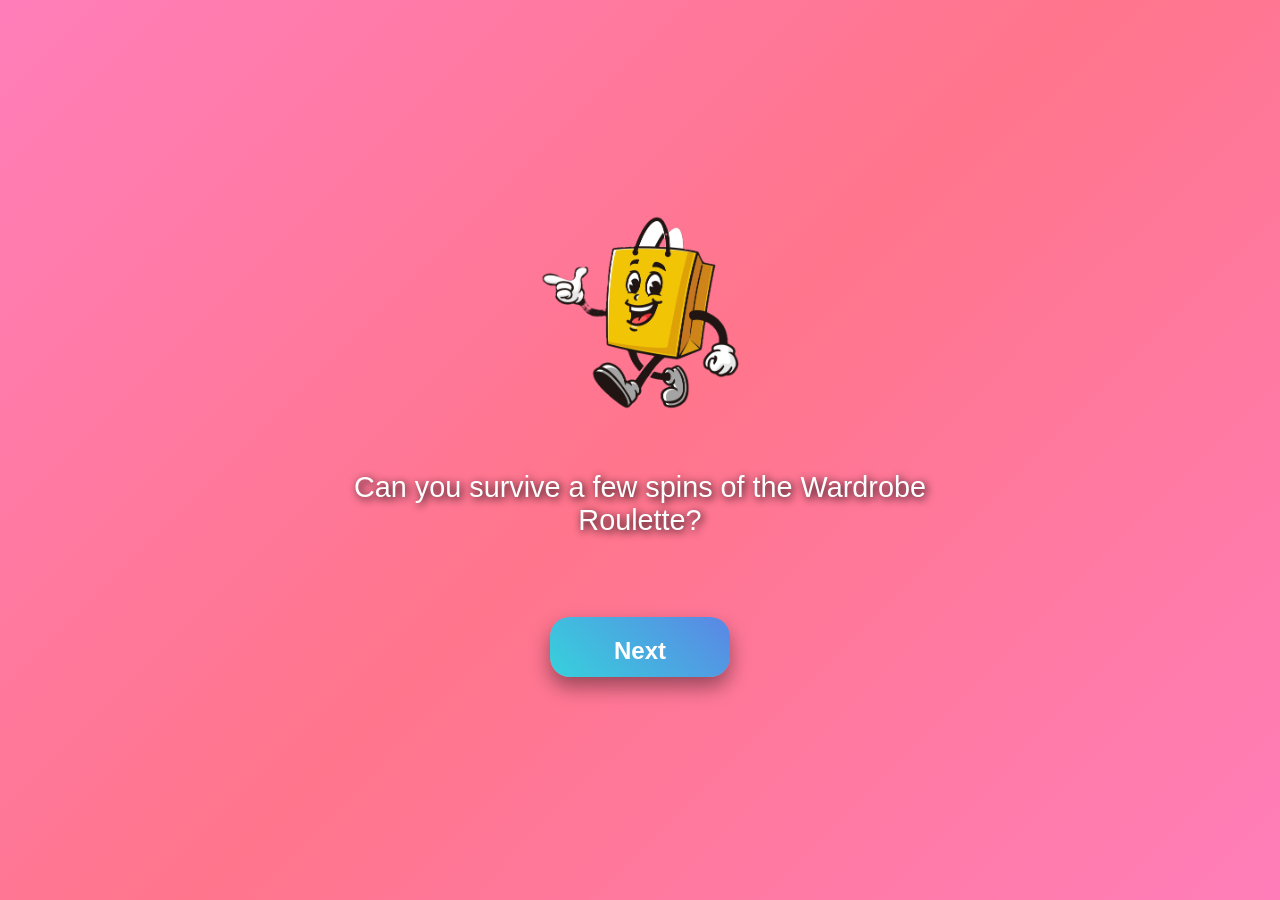
==== index.html @ 61a419b8 "Rename start.html to index.html" ====
<!DOCTYPE html>
<html lang="en">
<head>
  <meta charset="UTF-8">
  <meta name="viewport" content="width=device-width, initial-scale=1.0">
  <title>Budget Boss - Start</title>
  <link rel="stylesheet" href="style.css">
</head>
<body class="start-screen">

  <div class="slides-container">
    <div class="slide" id="slide0">
      <img src="images/shopping_bag_man_pixian_ai.png" alt="Mannequin">
      <p>Can you survive a few spins of the Wardrobe Roulette?</p>
    </div>

    <div class="slide" id="slide1">
      <img src="images/shopping_bag_man_pixian_ai.png" alt="Mannequin">
      <p>Your goal: Pick shirts and bottoms wisely to stay under budget. Expensive items are tempting, but can you afford them?</p>
    <p class="tip">💡 Tip: Always check the price tag! Knowing the cost helps you make smart choices.</p>

    </div>

    <div class="slide" id="slide2">
      <img src="images/shopping_bag_man_pixian_ai.png" alt="Mannequin">
      <p>Watch your total spent at the top of the screen. Go over budget and you can’t submit your outfit!</p>
    <p class="tip">💡 Did you know? Creating a budget means planning how to spend your money wisely.</p>

    </div>

    <div class="slide" id="slide3">
      <img src="images/shopping_bag_man_pixian_ai.png" alt="Mannequin">
      <p>Each outfit choice has a cost. Mix and match carefully! Are you ready to spin the wheel?</p>
    <p class="tip">💡 Smart shoppers compare prices and look for the best value, not just the cheapest or most expensive items.</p>

    </div>

<div class="slide" id="slide4">
  <img src="images/shopping_bag_man_pixian_ai.png" alt="Clothing Info" style="width:250px; margin-bottom:20px;">
  
  <p style="font-size:1.5rem; line-height:2rem; text-align:left; max-width:600px; margin:auto;">
    <strong>Clothing is essential for every household member!</strong><br><br>
    - Clothing tends to wear out quickly, especially children's items and work clothes.<br>
    - It's easy to get carried away while shopping online. Consider setting a monthly limit.<br>
    - You may splurge on a designer item, but most clothes can be found at affordable stores.<br><br>
    <strong>DID YOU KNOW?</strong> The average family in America spends <strong>$2,000 per year</strong> on clothing!<br>
    Items in this category typically cost <strong>$22–$110 per month</strong>, and most people budget between <strong>2%–5% of their monthly income</strong>.
  </p>
</div>

    <div class="slide-controls">
    <button id="prevBtn">← Previous</button>
    <button id="nextBtn">Next</button>
    </div> 

  </div>

  <script>
    let currentSlide = 0;
    const totalSlides = 5;

function showSlide(index) {
  for (let i = 0; i < totalSlides; i++) {
    const slide = document.getElementById(`slide${i}`);
    slide.style.display = 'none';
    slide.classList.remove('active');
  }

  const activeSlide = document.getElementById(`slide${index}`);
  activeSlide.style.display = 'flex';
  activeSlide.classList.add('active');

  document.getElementById('prevBtn').style.display =
    index === 0 ? 'none' : 'inline-block';
}

    document.getElementById('nextBtn').onclick = () => {
      currentSlide++;
      if (currentSlide < totalSlides) {
        showSlide(currentSlide);
      } else {
        window.location.href = 'wheel.html';
      }

    }

    document.getElementById('prevBtn').onclick = () => {
  if (currentSlide > 0) {
    currentSlide--;
    showSlide(currentSlide);
  }
}


    showSlide(currentSlide);
  </script>

</body>
</html>
---- style.css ----
/* GAME PAGE STYLES */
body.game-page {
  background: linear-gradient(135deg, #36d1dc, #5b86e5); /* blue gradient */
  font-family: 'Trebuchet MS', sans-serif;
  min-height: 100vh;
  margin: 0;
  padding: 20px;
  color: #000;
  display: flex;
  justify-content: center;
  align-items: flex-start;
}

body.game-page .container {
  background: white;        /* opaque for contrast */
  color: #000;              /* dark text */
  width: 750px;
  margin: 40px auto;
  padding: 30px;
  border-radius: 12px;
  box-shadow: 0 6px 20px rgba(0,0,0,0.2);
}

/* Headings */
.container h2 {
  font-size: 2.5rem;
  margin-bottom: 15px;
}

#clothingRack h3 {
  font-size: 1.8rem;
  margin-bottom: 10px;
}

/* Game container layout */
.game-container {
  display: flex;
  gap: 30px;
  align-items: flex-start;
  justify-content: flex-start; /* so info box sits to the right of the rack */
}


/* Mannequin */
.mannequin-container {
  position: relative;
  width: 300px;
  height: 550px;
  border: 2px dashed #aaa;  /* optional dashed border to show empty space */
  border-radius: 12px;
  background: #f9f9f9;       /* light background so clothes stand out */
}


#mannequin {
  width: 100%;
  height: auto;
}

#mannequinLayer {
  position: absolute;
  top: 0;
  left: 0;
  width: 100%;
  height: 100%;
  pointer-events: none;
  z-index: 10; /* make clothes appear on top */
}

/* Clothing rack items */
#itemsContainer {
  display: flex;
  flex-wrap: wrap;
  justify-content: flex-start;
  max-width: 400px;
}

.item {
  border: 2px solid #ccc;
  border-radius: 8px;
  padding: 5px;
  margin: 5px;
  cursor: pointer;
  width: 90px;
  text-align: center;
  position: relative;
  transition: transform 0.2s;
  background: #fff;
}

.item:hover {
  transform: scale(1.1);
  border-color: green;
}

.selected {
  border: 2px solid green;
  background: #e8fbe8;
}

/* Clothing images pop */
#itemsContainer .item img {
  width: 60px;
  height: auto;
  box-shadow: 0 4px 10px rgba(0,0,0,0.3);
  margin-bottom: 5px;
}

/* Arrows for cycling colors */
/* ---------------- Arrows for cycling colors ---------------- */
/* ---------------- Arrows for cycling colors ---------------- */
.arrow {
  cursor: pointer;
  background: none;
  border: none;
  font-size: 14px;
  position: absolute;
  top: 35%;
  width: 20px;
  height: 20px;
  color: #333;
  font-weight: bold;
  text-align: center;
  line-height: 20px;
  padding: 0;
  margin: 0;
  opacity: 0.7;
  transition: all 0.2s ease;
  z-index: 20;  /* ensures arrows are above clothes */
}

.arrow:hover {
  transform: scale(1.2);
  opacity: 1;
}

.arrow.left {
  left: -3px;   /* move slightly inwards so it doesn’t overlap image */
}

.arrow.right {
  right: -3px;  /* move slightly inwards so it doesn’t overlap image */
}



/* Buttons */
button {
  padding: 12px 20px;
  margin: 10px 5px;
  font-size: 1rem;
  border-radius: 10px;
  border: none;
  cursor: pointer;
  background: linear-gradient(45deg, #36d1dc, #5b86e5);
  color: #fff;
  box-shadow: 0 6px 12px rgba(0,0,0,0.3);
  transition: all 0.3s ease;
}

button:hover {
  transform: scale(1.05);
  box-shadow: 0 10px 20px rgba(0,0,0,0.4);
}

/* Drawer */
#drawer {
  margin-top: 20px;
  padding: 15px;
  border-radius: 10px;
  font-size: 18px;
  transition: all 0.3s ease;
  text-align: center;
}

.locked {
  background: #ddd;
}

.unlocked {
  background: #b7f3b7;
  transform: translateY(-5px);
  box-shadow: 0 5px 15px rgba(0,0,0,0.3);
}

.game-container {
  display: flex;
  justify-content: space-between; /* mannequin left, rack+controls right */
  align-items: flex-start;
  gap: 30px;
  margin-top: 20px;
}

.controls-container {
  display: flex;
  flex-direction: column; /* stack timer and buttons vertically */
  align-items: flex-end;  /* move everything to the right */
  gap: 10px;              /* space between elements */
}

.controls-container button {
  width: 150px;          /* optional: same size for buttons */
}

/* Wheel Page */
body.wheel-page {
  font-family: 'Fredoka', sans-serif;
  margin: 0;
  min-height: 100vh;

  display: flex;
  justify-content: center;
  align-items: center;

  background: linear-gradient(135deg,#ff9a9e,#fad0c4,#fbc2eb);
  background-size: 400% 400%;
  animation: gradientMove 12s ease infinite;
}

@keyframes gradientMove {
  0% { background-position: 0% 50%; }
  50% { background-position: 100% 50%; }
  100% { background-position: 0% 50%; }
}

.wheel-layout {
  display: flex;
  flex-direction: column;   /* STACK EVERYTHING */
  align-items: center;      /* center horizontally */
  gap: 40px;
}
.wheel {
  backface-visibility: hidden;
  transform-style: preserve-3d;
  will-change: transform;
}

.wheel-info {
  background: white;
  padding: 45px;
  border-radius: 20px;
  box-shadow: 0 10px 30px rgba(0,0,0,0.25);
  text-align: center;
  width: 360px;

    display: flex;
  flex-direction: column;   /* stack budget + start button */
  align-items: center;
  gap: 15px;
}

.wheel-info h1 {
  font-size: 3rem;
  color: #ff4f81;
  margin-bottom: 10px;

  text-shadow:
    3px 3px 0 #fff,
    6px 6px 12px rgba(0,0,0,0.25);
}

.subtitle {
  font-size: 1.2rem;
  margin-bottom: 25px;
}

.spin-btn,
.start-btn {
  font-size: 1.3rem;
  font-weight: bold;
  padding: 15px 28px;
  margin-top: 10px;

  background: linear-gradient(45deg,#ff4f81,#ff7eb3);
  color: white;
  border: none;
  border-radius: 30px;
  cursor: pointer;

  box-shadow:
    0 6px 0 #c93a66,
    0 12px 20px rgba(0,0,0,0.3);

  transition: all 0.15s ease;
}

.spin-btn:hover,
.start-btn:hover {
  transform: scale(1.05);
}

.spin-btn:active,
.start-btn:active {
  transform: translateY(4px);
  box-shadow:
    0 2px 0 #c93a66,
    0 6px 10px rgba(0,0,0,0.3);
}

.budget-text {
  font-size: 1.6rem;
  margin-top: 20px;
  color: #333;
  font-weight: bold;
}

body.wheel-page .container {
  display: flex;              /* 🔥 makes left/right layout */
  align-items: center;
  justify-content: space-between;
  gap: 80px;

  background: white;
  padding: 50px 60px;
  border-radius: 12px;
  box-shadow: 0 6px 20px rgba(0,0,0,0.2);
}



/* ========================================
   NEW CSS SLICE WHEEL
======================================== */

.wheel-container {
  position: relative;
  width: 420px;
  height: 420px;
  display: flex;
  justify-content: center;
  align-items: center;
  margin-left: 40px
}

/* Pointer */
/* Pointer / stopper */
.wheel-container::before {
  content: "";
  position: absolute;
  top: -15px;      /* move above wheel */
  width: 0;
  height: 0;
  border-left: 18px solid transparent;
  border-right: 18px solid transparent;
  border-top: 30px solid #000;   /* flipped */
  z-index: 20;
}
/* Wheel Circle */
.wheel {
  position: relative;
  width: 100%;
  height: 100%;
  border-radius: 50%;
  overflow: hidden;
  transition: transform 5s ease-out;
  box-shadow:
    0 0 0 6px #333,
    0 0 0 15px #fff,
    0 0 0 20px #111;
}

/* Wheel slices */
.wheel .number {
  position: absolute;
  width: 50%;
  height: 50%;
  transform-origin: bottom right;
  transform: rotate(calc(60deg * var(--i)));
  clip-path: polygon(0 0, 70% 0, 100% 100%, 0 70%);
  display: flex;
  justify-content: center;
  align-items: center;
  background: var(--clr);
}

.wheel .number span {
  transform: rotate(45deg);
  font-size: 1.8rem;
  font-weight: bold;
  color: #fff;
}

.wheel .number span::before {
  content: "$";
  font-size: 0.7em;
}





.bg-decor::before,
.bg-decor::after {
  content: "";
  position: fixed;
  width: 220px;
  height: 220px;
  border-radius: 50%;
  background: rgba(255,255,255,0.25);
  filter: blur(50px);
  animation: floaty 8s ease-in-out infinite;
}

.bg-decor::before {
  top: 10%;
  left: 5%;
}

.bg-decor::after {
  bottom: 10%;
  right: 5%;
  animation-delay: 4s;
}

@keyframes floaty {
  0%,100% { transform: translateY(0); }
  50% { transform: translateY(-30px); }
}



/* START SCREEN */
body.start-screen {
  display: flex;
  justify-content: center;
  align-items: center;
  height: 100vh;
  margin: 0;
  background: linear-gradient(135deg, #ff7eb9, #ff758c, #ff7eb9);
  font-family: 'Trebuchet MS', sans-serif;
  color: #fff;
}

.slides-container {
  display: flex;
  flex-direction: column;
  align-items: center;
  text-align: center;
  max-width: 700px;
  padding: 20px;
}

.slide {
  display: none; /* JS will show */
  flex-direction: column;
  align-items: center;
}

.slide img {
  width: 250px;
  margin-bottom: 30px;
}

.slide p {
  font-size: 1.8rem;
  margin-bottom: 40px;
  text-shadow: 2px 2px 8px #000;
}

#nextBtn {
  padding: 20px 50px;
  font-size: 1.5rem;
  font-weight: bold;
  background: linear-gradient(45deg, #36d1dc, #5b86e5);
  border: none;
  border-radius: 20px;
  color: #fff;
  cursor: pointer;
  box-shadow: 0 10px 20px rgba(0,0,0,0.4);
  transition: all 0.3s ease;
}

#nextBtn:hover {
  transform: scale(1.1);
  box-shadow: 0 15px 25px rgba(19, 11, 11, 0.5);
}

.slide .tip {
  font-size: 1.2rem;
  margin-top: 10px;
  color: #fff;
  text-shadow: 1px 1px 3px #000;
  font-style: italic;
}


.slide-controls {
  margin-top: 30px;
  display: flex;
  justify-content: center;
  gap: 20px;
}

/* Make both buttons same size */
.slide-controls button {
  width: 180px;           /* same width for both */
  height: 60px;           /* same height */
  font-size: 1.5rem;      /* text size */
  border-radius: 15px;    /* rounded corners */
  border: none;
  cursor: pointer;
  background: linear-gradient(45deg, #36d1dc, #5b86e5);
  color: #fff;
  box-shadow: 0 6px 15px rgba(0,0,0,0.3);
  text-align: center;     /* center the arrow/text */
}

.slide-controls button:hover {
  transform: scale(1.1);
}



body.wheel-page button {
  font-size: 1.3rem;
  font-weight: bold;
  padding: 15px 28px;

  background: linear-gradient(45deg,#ff4f81,#ff7eb3);
  border-radius: 30px;

  box-shadow:
    0 6px 0 #c93a66,
    0 10px 20px rgba(0,0,0,0.3);

  transition: all 0.15s ease;
}

body.wheel-page button:active {
  transform: translateY(4px);
  box-shadow:
    0 2px 0 #c93a66,
    0 6px 10px rgba(0,0,0,0.3);
}

/* Clothing spawn animation */
@keyframes dropIn {
  0% {
    transform: translate(-50%, -80px) scale(0.8);
    opacity: 0;
  }
  70% {
    transform: translate(-50%, 5px) scale(1.05);
    opacity: 1;
  }
  100% {
    transform: translate(-50%, 0) scale(1);
  }
}

.clothing-drop {
  animation: dropIn 0.45s ease-out;
}

@keyframes shakeWarning {
  0%,100% { transform: translateX(0); }
  25% { transform: translateX(-6px); }
  50% { transform: translateX(6px); }
  75% { transform: translateX(-4px); }
}

.budget-shake {
  animation: shakeWarning 0.4s;
}

@keyframes popSelect {
  0% { transform: scale(1); }
  50% { transform: scale(1.2); }
  100% { transform: scale(1); }
}

.pop {
  animation: popSelect 0.25s ease;
}

@keyframes unlockGlow {
  0% { box-shadow: 0 0 0 rgba(0,255,120,0); }
  50% { box-shadow: 0 0 25px rgba(0,255,120,0.9); }
  100% { box-shadow: 0 0 0 rgba(0,255,120,0); }
}

.unlocked {
  background: #b7f3b7;
  animation: unlockGlow 0.8s ease;
}

.slide {
  opacity: 0;
  transform: translateX(40px);
  transition: all 0.5s ease;
}

.slide.active {
  opacity: 1;
  transform: translateX(0);
}

@keyframes titleReveal {
  0% {
    opacity: 0;
    transform: translateY(-40px) scale(0.9);
    letter-spacing: 8px;
  }
  60% {
    transform: translateY(5px) scale(1.05);
  }
  100% {
    opacity: 1;
    transform: translateY(0) scale(1);
    letter-spacing: 2px;
  }
}

.game-title {
  animation: titleReveal 1s ease-out forwards;
}

@keyframes floatSlow {
  0%,100% { transform: translateY(0); }
  50% { transform: translateY(-12px); }
}

.float-item {
  animation: floatSlow 5s ease-in-out infinite;
}

/* Spin button centered on wheel */
.wheel-container .spinBtn {
  position: absolute;
  top: 50%;
  left: 50%;
  transform: translate(-50%, -50%);
  
  width: 90px;
  height: 90px;
  
  background: linear-gradient(45deg,#ff4f81,#ff7eb3);
  border-radius: 50%;
  border: 4px solid #c93a66;
  z-index: 30;
  
  display: flex;
  justify-content: center;
  align-items: center;
  font-weight: bold;
  font-size: 1.3rem;
  color: #fff;
  cursor: pointer;
}
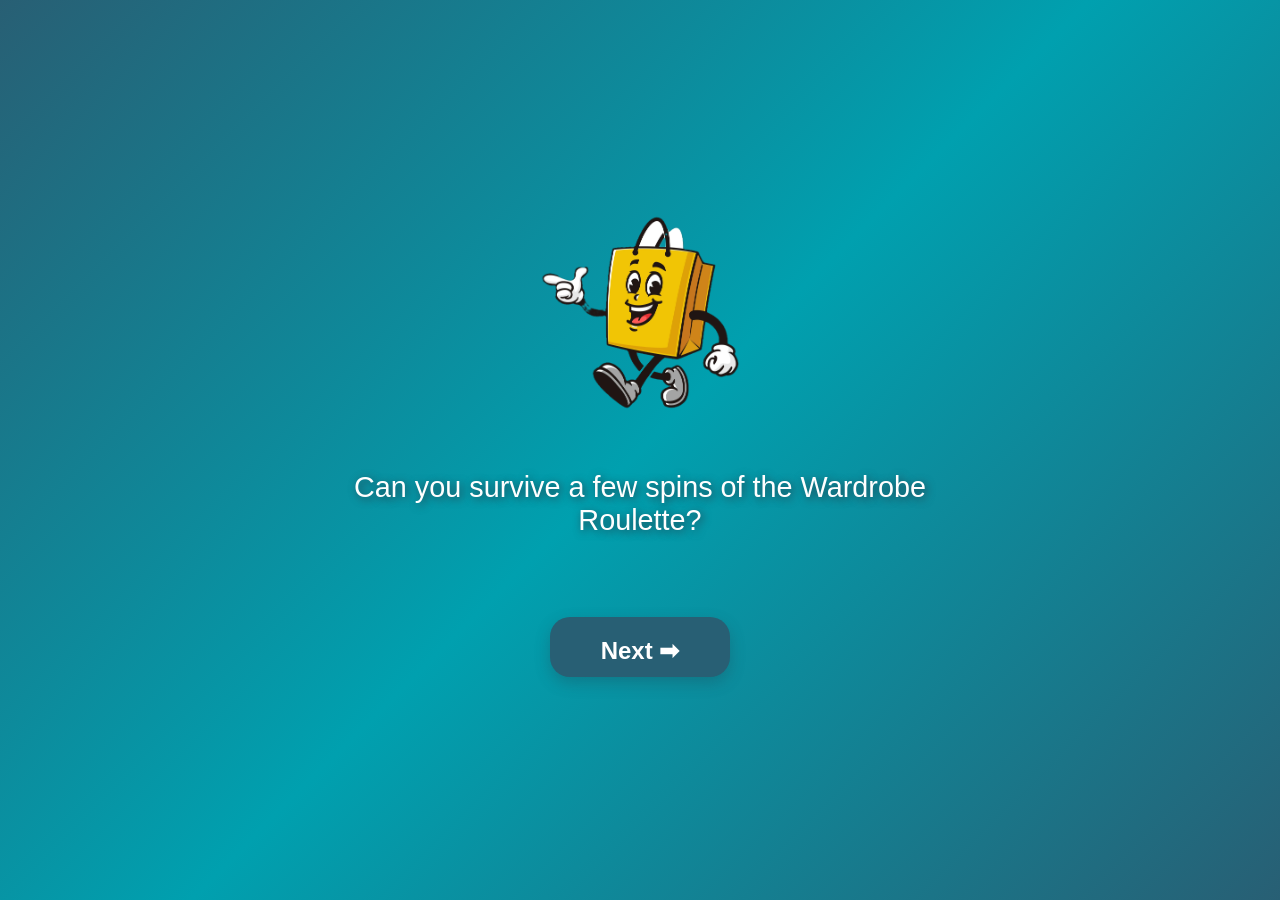
==== commit 9927ae9d: "Update index.html" ====
--- a/index.html
+++ b/index.html
@@ -50,7 +50,7 @@
 
     <div class="slide-controls">
     <button id="prevBtn">← Previous</button>
-    <button id="nextBtn">Next</button>
+    <button id="nextBtn">Next ➡</button>
     </div> 
 
   </div>
--- a/style.css
+++ b/style.css
@@ -1,7 +1,7 @@
 /* GAME PAGE STYLES */
 body.game-page {
-  background: linear-gradient(135deg, #36d1dc, #5b86e5); /* blue gradient */
-  font-family: 'Trebuchet MS', sans-serif;
+  background: linear-gradient(135deg, #285F74, #00C0CA); /* blue gradient */
+  font-family: 'Roboto Condensed', sans-serif;
   min-height: 100vh;
   margin: 0;
   padding: 20px;
@@ -13,23 +13,25 @@
 
 body.game-page .container {
   background: white;        /* opaque for contrast */
-  color: #000;              /* dark text */
+  color: #22404d;              /* dark text */
   width: 750px;
   margin: 40px auto;
   padding: 30px;
   border-radius: 12px;
-  box-shadow: 0 6px 20px rgba(0,0,0,0.2);
+  box-shadow: 0 6px 20px rgba(34,64,77,0.2);
 }
 
 /* Headings */
 .container h2 {
   font-size: 2.5rem;
   margin-bottom: 15px;
+  font-family: 'Montserrat', sans-serif;
 }
 
 #clothingRack h3 {
   font-size: 1.8rem;
   margin-bottom: 10px;
+  font-family: 'Montserrat', sans-serif;
 }
 
 /* Game container layout */
@@ -46,9 +48,9 @@
   position: relative;
   width: 300px;
   height: 550px;
-  border: 2px dashed #aaa;  /* optional dashed border to show empty space */
+  border: 2px dashed #00a0af;  /* optional dashed border to show empty space */
   border-radius: 12px;
-  background: #f9f9f9;       /* light background so clothes stand out */
+  background: #FFFFFF;       /* light background so clothes stand out */
 }
 
 
@@ -76,7 +78,7 @@
 }
 
 .item {
-  border: 2px solid #ccc;
+  border: 2px solid #285f74;
   border-radius: 8px;
   padding: 5px;
   margin: 5px;
@@ -90,19 +92,19 @@
 
 .item:hover {
   transform: scale(1.1);
-  border-color: green;
+  border-color: 00c0ca;
 }
 
 .selected {
   border: 2px solid green;
-  background: #e8fbe8;
+  background: rgba(0,193,202,0.1);
 }
 
 /* Clothing images pop */
 #itemsContainer .item img {
   width: 60px;
   height: auto;
-  box-shadow: 0 4px 10px rgba(0,0,0,0.3);
+  box-shadow: 0 4px 10px rgba(34,64,77,0.15);
   margin-bottom: 5px;
 }
 
@@ -118,7 +120,7 @@
   top: 35%;
   width: 20px;
   height: 20px;
-  color: #333;
+  color: #22404d;
   font-weight: bold;
   text-align: center;
   line-height: 20px;
@@ -132,6 +134,7 @@
 .arrow:hover {
   transform: scale(1.2);
   opacity: 1;
+  color: #00889c;
 }
 
 .arrow.left {
@@ -146,21 +149,24 @@
 
 /* Buttons */
 button {
+    font-family: 'Roboto Condensed', sans-serif;
   padding: 12px 20px;
   margin: 10px 5px;
   font-size: 1rem;
   border-radius: 10px;
   border: none;
   cursor: pointer;
-  background: linear-gradient(45deg, #36d1dc, #5b86e5);
+  background: linear-gradient(45deg, #00889c, #285f74);
   color: #fff;
-  box-shadow: 0 6px 12px rgba(0,0,0,0.3);
+box-shadow: 0 6px 12px rgba(34, 64, 77, 0.3);  transition: all 0.3s ease;
   transition: all 0.3s ease;
 }
 
 button:hover {
   transform: scale(1.05);
-  box-shadow: 0 10px 20px rgba(0,0,0,0.4);
+  background: linear-gradient(45deg, #00C0CA, #00889C);
+
+box-shadow: 0 6px 12px rgba(34, 64, 77, 0.3);
 }
 
 /* Drawer */
@@ -174,11 +180,11 @@
 }
 
 .locked {
-  background: #ddd;
+  background: #00c0ca;
 }
 
 .unlocked {
-  background: #b7f3b7;
+  background: #00c0ca;
   transform: translateY(-5px);
   box-shadow: 0 5px 15px rgba(0,0,0,0.3);
 }
@@ -204,7 +210,7 @@
 
 /* Wheel Page */
 body.wheel-page {
-  font-family: 'Fredoka', sans-serif;
+  font-family: 'Roboto Condensed', sans-serif;
   margin: 0;
   min-height: 100vh;
 
@@ -212,7 +218,7 @@
   justify-content: center;
   align-items: center;
 
-  background: linear-gradient(135deg,#ff9a9e,#fad0c4,#fbc2eb);
+  background: linear-gradient(135deg,#22404d,#00889c,#00a0af, #285f74);
   background-size: 400% 400%;
   animation: gradientMove 12s ease infinite;
 }
@@ -239,11 +245,11 @@
   background: white;
   padding: 45px;
   border-radius: 20px;
-  box-shadow: 0 10px 30px rgba(0,0,0,0.25);
+  box-shadow: 0 10px 30px rgba(34,64,77,0.25);
   text-align: center;
   width: 360px;
 
-    display: flex;
+  display: flex;
   flex-direction: column;   /* stack budget + start button */
   align-items: center;
   gap: 15px;
@@ -251,12 +257,12 @@
 
 .wheel-info h1 {
   font-size: 3rem;
-  color: #ff4f81;
+  color: #00889c;
   margin-bottom: 10px;
 
   text-shadow:
     3px 3px 0 #fff,
-    6px 6px 12px rgba(0,0,0,0.25);
+    6px 6px 12px rgba(34,64,77,0.15);
 }
 
 .subtitle {
@@ -271,14 +277,14 @@
   padding: 15px 28px;
   margin-top: 10px;
 
-  background: linear-gradient(45deg,#ff4f81,#ff7eb3);
+  background: linear-gradient(45deg, #00A0AF, #00C0CA);
   color: white;
   border: none;
   border-radius: 30px;
   cursor: pointer;
 
   box-shadow:
-    0 6px 0 #c93a66,
+    0 6px 0 #22404d,
     0 12px 20px rgba(0,0,0,0.3);
 
   transition: all 0.15s ease;
@@ -293,14 +299,14 @@
 .start-btn:active {
   transform: translateY(4px);
   box-shadow:
-    0 2px 0 #c93a66,
+    0 2px 0 #22404d,
     0 6px 10px rgba(0,0,0,0.3);
 }
 
 .budget-text {
   font-size: 1.6rem;
   margin-top: 20px;
-  color: #333;
+  color: #22404d;
   font-weight: bold;
 }
 
@@ -313,7 +319,7 @@
   background: white;
   padding: 50px 60px;
   border-radius: 12px;
-  box-shadow: 0 6px 20px rgba(0,0,0,0.2);
+  box-shadow: 0 6px 20px rgba(34,64,77,0.2);
 }
 
 
@@ -354,9 +360,9 @@
   overflow: hidden;
   transition: transform 5s ease-out;
   box-shadow:
-    0 0 0 6px #333,
+    0 0 0 6px #285f74,
     0 0 0 15px #fff,
-    0 0 0 20px #111;
+    0 0 0 20px #22404d;
 }
 
 /* Wheel slices */
@@ -426,8 +432,8 @@
   align-items: center;
   height: 100vh;
   margin: 0;
-  background: linear-gradient(135deg, #ff7eb9, #ff758c, #ff7eb9);
-  font-family: 'Trebuchet MS', sans-serif;
+  background: linear-gradient(135deg, #285f74, #00a0af, #285f74);
+  font-family: 'Roboto Condensed', sans-serif;
   color: #fff;
 }
 
@@ -454,32 +460,34 @@
 .slide p {
   font-size: 1.8rem;
   margin-bottom: 40px;
-  text-shadow: 2px 2px 8px #000;
+  text-shadow: 2px 2px 8px #22404d;
 }
 
 #nextBtn {
   padding: 20px 50px;
   font-size: 1.5rem;
   font-weight: bold;
-  background: linear-gradient(45deg, #36d1dc, #5b86e5);
+  background: #285F74;
   border: none;
   border-radius: 20px;
+    font-family: 'Roboto Condensed', sans-serif;
+
   color: #fff;
   cursor: pointer;
-  box-shadow: 0 10px 20px rgba(0,0,0,0.4);
+  box-shadow: 0 6px 15px rgba(34,64,77,0.3);
   transition: all 0.3s ease;
 }
 
 #nextBtn:hover {
   transform: scale(1.1);
-  box-shadow: 0 15px 25px rgba(19, 11, 11, 0.5);
+  box-shadow: 0 15px 25px rgba(34, 64, 77, 0.6);
 }
 
 .slide .tip {
   font-size: 1.2rem;
   margin-top: 10px;
   color: #fff;
-  text-shadow: 1px 1px 3px #000;
+  text-shadow: 1px 1px 3px #22404d;
   font-style: italic;
 }
 
@@ -499,9 +507,10 @@
   border-radius: 15px;    /* rounded corners */
   border: none;
   cursor: pointer;
-  background: linear-gradient(45deg, #36d1dc, #5b86e5);
+  background: #285F74;
   color: #fff;
-  box-shadow: 0 6px 15px rgba(0,0,0,0.3);
+  font-family: 'Roboto Condensed', sans-serif;
+  box-shadow: 0 6px 15px rgba(34,64,77,0.3);
   text-align: center;     /* center the arrow/text */
 }
 
@@ -516,11 +525,11 @@
   font-weight: bold;
   padding: 15px 28px;
 
-  background: linear-gradient(45deg,#ff4f81,#ff7eb3);
+  background: linear-gradient(45deg,#00a0af,#00c0ca);
   border-radius: 30px;
 
   box-shadow:
-    0 6px 0 #c93a66,
+    0 6px 0 #22404d,
     0 10px 20px rgba(0,0,0,0.3);
 
   transition: all 0.15s ease;
@@ -529,7 +538,7 @@
 body.wheel-page button:active {
   transform: translateY(4px);
   box-shadow:
-    0 2px 0 #c93a66,
+    0 2px 0 #22404d,
     0 6px 10px rgba(0,0,0,0.3);
 }
 
@@ -580,7 +589,7 @@
 }
 
 .unlocked {
-  background: #b7f3b7;
+  background: rgba(0, 192, 202, 0.2);
   animation: unlockGlow 0.8s ease;
 }
 
@@ -626,6 +635,8 @@
 
 /* Spin button centered on wheel */
 .wheel-container .spinBtn {
+    font-family: 'Roboto Condensed', sans-serif;
+
   position: absolute;
   top: 50%;
   left: 50%;
@@ -634,9 +645,9 @@
   width: 90px;
   height: 90px;
   
-  background: linear-gradient(45deg,#ff4f81,#ff7eb3);
+  background: linear-gradient(45deg,#00a0af,#00c0ca);
   border-radius: 50%;
-  border: 4px solid #c93a66;
+  border: 4px solid #22404d;
   z-index: 30;
   
   display: flex;
@@ -646,4 +657,4 @@
   font-size: 1.3rem;
   color: #fff;
   cursor: pointer;
-}+}
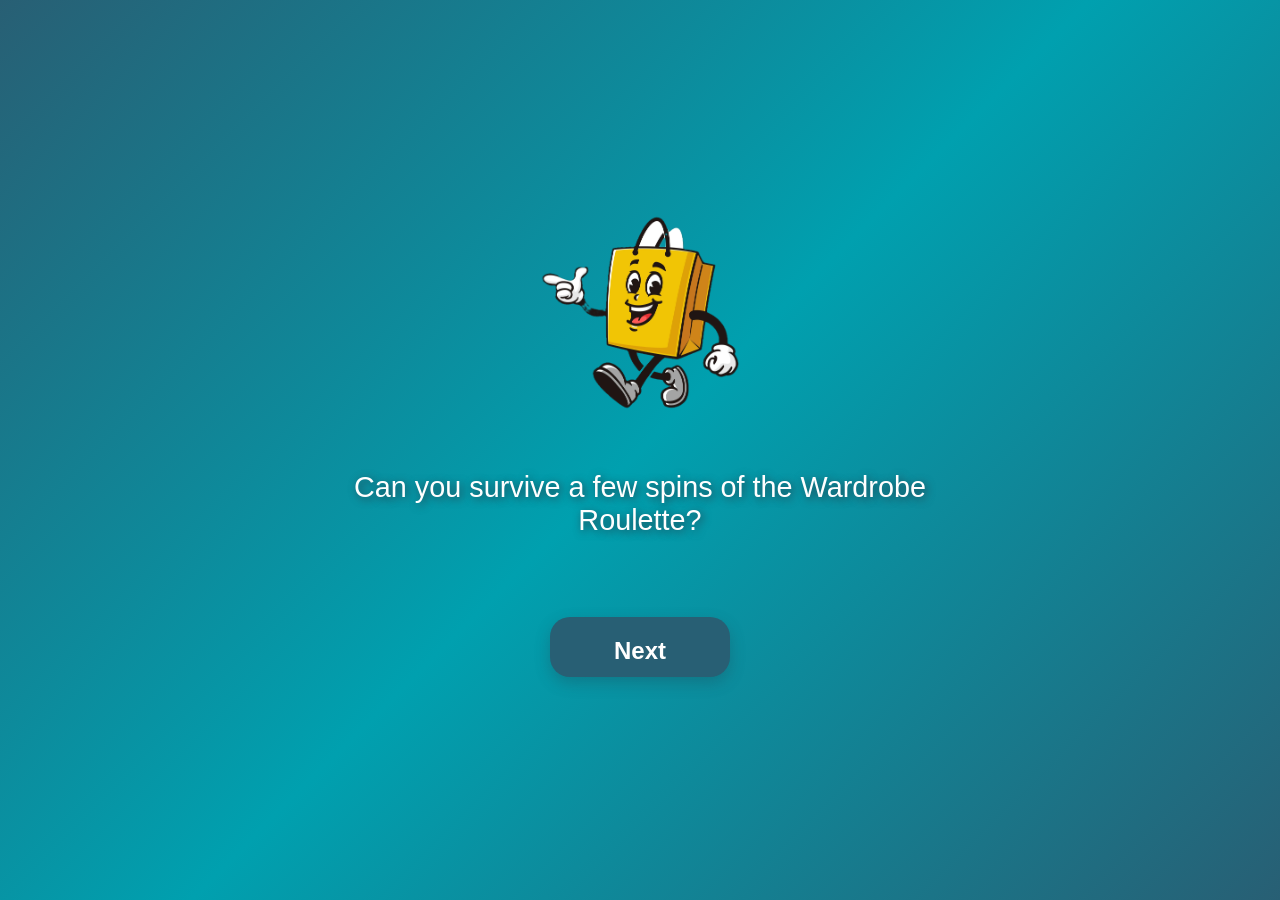
==== commit 77a0d0ea: "Update index.html" ====
--- a/index.html
+++ b/index.html
@@ -50,7 +50,7 @@
 
     <div class="slide-controls">
     <button id="prevBtn">← Previous</button>
-    <button id="nextBtn">Next ➡</button>
+    <button id="nextBtn">Next </button>
     </div> 
 
   </div>
